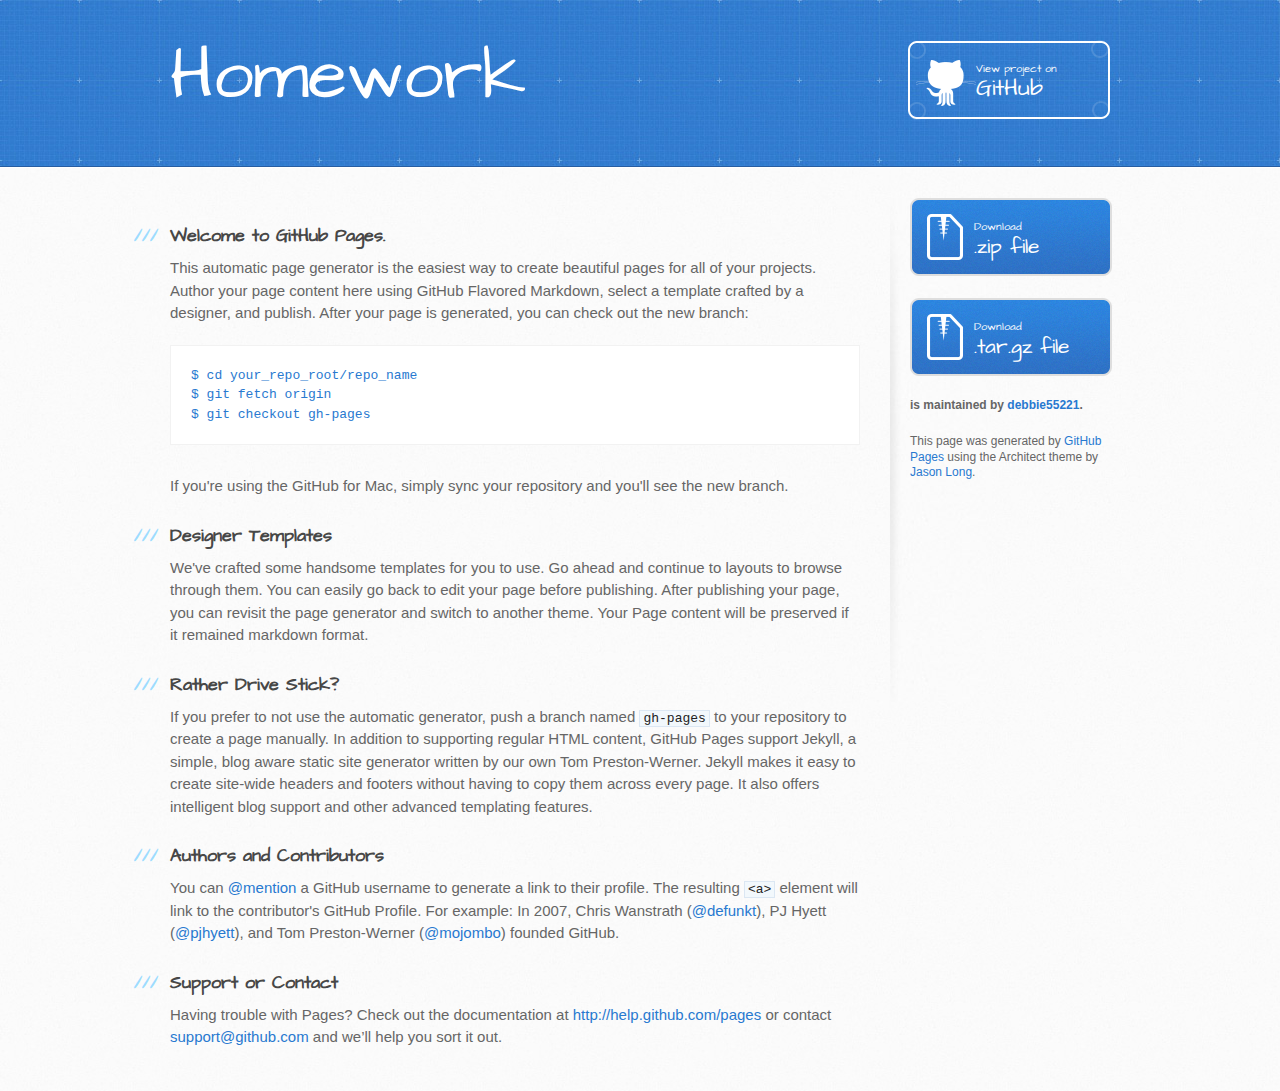
==== index.html @ a35233fd "Create gh-pages branch via GitHub" ====
<!DOCTYPE html>
<html>
  <head>
    <meta charset='utf-8'>
    <meta http-equiv="X-UA-Compatible" content="chrome=1">
    <meta name="viewport" content="width=device-width, initial-scale=1, maximum-scale=1">
    <link href='https://fonts.googleapis.com/css?family=Architects+Daughter' rel='stylesheet' type='text/css'>
    <link rel="stylesheet" type="text/css" href="stylesheets/stylesheet.css" media="screen">
    <link rel="stylesheet" type="text/css" href="stylesheets/pygment_trac.css" media="screen">
    <link rel="stylesheet" type="text/css" href="stylesheets/print.css" media="print">

    <!--[if lt IE 9]>
    <script src="//html5shiv.googlecode.com/svn/trunk/html5.js"></script>
    <![endif]-->

    <title>Homework by debbie55221</title>
  </head>

  <body>
    <header>
      <div class="inner">
        <h1>Homework</h1>
        <h2></h2>
        <a href="https://github.com/debbie55221/homework" class="button"><small>View project on</small> GitHub</a>
      </div>
    </header>

    <div id="content-wrapper">
      <div class="inner clearfix">
        <section id="main-content">
          <h3>
<a name="welcome-to-github-pages" class="anchor" href="#welcome-to-github-pages"><span class="octicon octicon-link"></span></a>Welcome to GitHub Pages.</h3>

<p>This automatic page generator is the easiest way to create beautiful pages for all of your projects. Author your page content here using GitHub Flavored Markdown, select a template crafted by a designer, and publish. After your page is generated, you can check out the new branch:</p>

<pre><code>$ cd your_repo_root/repo_name
$ git fetch origin
$ git checkout gh-pages
</code></pre>

<p>If you're using the GitHub for Mac, simply sync your repository and you'll see the new branch.</p>

<h3>
<a name="designer-templates" class="anchor" href="#designer-templates"><span class="octicon octicon-link"></span></a>Designer Templates</h3>

<p>We've crafted some handsome templates for you to use. Go ahead and continue to layouts to browse through them. You can easily go back to edit your page before publishing. After publishing your page, you can revisit the page generator and switch to another theme. Your Page content will be preserved if it remained markdown format.</p>

<h3>
<a name="rather-drive-stick" class="anchor" href="#rather-drive-stick"><span class="octicon octicon-link"></span></a>Rather Drive Stick?</h3>

<p>If you prefer to not use the automatic generator, push a branch named <code>gh-pages</code> to your repository to create a page manually. In addition to supporting regular HTML content, GitHub Pages support Jekyll, a simple, blog aware static site generator written by our own Tom Preston-Werner. Jekyll makes it easy to create site-wide headers and footers without having to copy them across every page. It also offers intelligent blog support and other advanced templating features.</p>

<h3>
<a name="authors-and-contributors" class="anchor" href="#authors-and-contributors"><span class="octicon octicon-link"></span></a>Authors and Contributors</h3>

<p>You can <a href="https://github.com/blog/821" class="user-mention">@mention</a> a GitHub username to generate a link to their profile. The resulting <code>&lt;a&gt;</code> element will link to the contributor's GitHub Profile. For example: In 2007, Chris Wanstrath (<a href="https://github.com/defunkt" class="user-mention">@defunkt</a>), PJ Hyett (<a href="https://github.com/pjhyett" class="user-mention">@pjhyett</a>), and Tom Preston-Werner (<a href="https://github.com/mojombo" class="user-mention">@mojombo</a>) founded GitHub.</p>

<h3>
<a name="support-or-contact" class="anchor" href="#support-or-contact"><span class="octicon octicon-link"></span></a>Support or Contact</h3>

<p>Having trouble with Pages? Check out the documentation at <a href="http://help.github.com/pages">http://help.github.com/pages</a> or contact <a href="mailto:support@github.com">support@github.com</a> and we’ll help you sort it out.</p>
        </section>

        <aside id="sidebar">
          <a href="https://github.com/debbie55221/homework/zipball/master" class="button">
            <small>Download</small>
            .zip file
          </a>
          <a href="https://github.com/debbie55221/homework/tarball/master" class="button">
            <small>Download</small>
            .tar.gz file
          </a>

          <p class="repo-owner"><a href="https://github.com/debbie55221/homework"></a> is maintained by <a href="https://github.com/debbie55221">debbie55221</a>.</p>

          <p>This page was generated by <a href="https://pages.github.com">GitHub Pages</a> using the Architect theme by <a href="https://twitter.com/jasonlong">Jason Long</a>.</p>
        </aside>
      </div>
    </div>

  
  </body>
</html>
---- stylesheets/stylesheet.css ----
/* http://meyerweb.com/eric/tools/css/reset/
   v2.0 | 20110126
   License: none (public domain)
*/
html, body, div, span, applet, object, iframe,
h1, h2, h3, h4, h5, h6, p, blockquote, pre,
a, abbr, acronym, address, big, cite, code,
del, dfn, em, img, ins, kbd, q, s, samp,
small, strike, strong, sub, sup, tt, var,
b, u, i, center,
dl, dt, dd, ol, ul, li,
fieldset, form, label, legend,
table, caption, tbody, tfoot, thead, tr, th, td,
article, aside, canvas, details, embed,
figure, figcaption, footer, header, hgroup,
menu, nav, output, ruby, section, summary,
time, mark, audio, video {
	margin: 0;
	padding: 0;
	border: 0;
	font-size: 100%;
	font: inherit;
	vertical-align: baseline;
}
/* HTML5 display-role reset for older browsers */
article, aside, details, figcaption, figure,
footer, header, hgroup, menu, nav, section {
	display: block;
}
body {
	line-height: 1;
}
ol, ul {
	list-style: none;
}
blockquote, q {
	quotes: none;
}
blockquote:before, blockquote:after,
q:before, q:after {
	content: '';
	content: none;
}
table {
	border-collapse: collapse;
	border-spacing: 0;
}

/* LAYOUT STYLES */
body {
  font-size: 15px;
  line-height: 1.5;
  background: #fafafa url(../images/body-bg.jpg) 0 0 repeat;
  font-family: 'Helvetica Neue', Helvetica, Arial, serif;
  font-weight: 400;
  color: #666;
}

a {
  color: #2879d0;
}
a:hover {
  color: #2268b2;
}

header {
  padding-top: 40px;
  padding-bottom: 40px;
  font-family: 'Architects Daughter', 'Helvetica Neue', Helvetica, Arial, serif;
  background: #2e7bcf url(../images/header-bg.jpg) 0 0 repeat-x;
  border-bottom: solid 1px #275da1;
}

header h1 {
  letter-spacing: -1px;
  font-size: 72px;
  color: #fff;
  line-height: 1;
  margin-bottom: 0.2em;
  width: 540px;
}

header h2 {
  font-size: 26px;
  color: #9ddcff;
  font-weight: normal;
  line-height: 1.3;
  width: 540px;
  letter-spacing: 0;
}

.inner {
  position: relative;
  width: 940px;
  margin: 0 auto;
}

#content-wrapper {
  border-top: solid 1px #fff;
  padding-top: 30px;
}

#main-content {
  width: 690px;
  float: left;
}

#main-content img {
  max-width: 100%;
}

aside#sidebar {
  width: 200px;
  padding-left: 20px;
  min-height: 504px;
  float: right;
  background: transparent url(../images/sidebar-bg.jpg) 0 0 no-repeat;
  font-size: 12px;
  line-height: 1.3;
}

aside#sidebar p.repo-owner,
aside#sidebar p.repo-owner a {
  font-weight: bold;
}

#downloads {
  margin-bottom: 40px;
}

a.button {
  width: 134px;
  height: 58px;
  line-height: 1.2;
  font-size: 23px;
  color: #fff;
  padding-left: 68px;
  padding-top: 22px;
  font-family: 'Architects Daughter', 'Helvetica Neue', Helvetica, Arial, serif;
}
a.button small {
  display: block;
  font-size: 11px;
}
header a.button {
  position: absolute;
  right: 0;
  top: 0;
  background: transparent url(../images/github-button.png) 0 0 no-repeat;
}
aside a.button {
  width: 138px;
  padding-left: 64px;
  display: block;
  background: transparent url(../images/download-button.png) 0 0 no-repeat;
  margin-bottom: 20px;
  font-size: 21px;
}

code, pre {
  font-family: Monaco, "Bitstream Vera Sans Mono", "Lucida Console", Terminal, monospace;
  color: #222;
  margin-bottom: 30px;
  font-size: 13px;
}

code {
  background-color: #f2f8fc;
  border: solid 1px #dbe7f3;
  padding: 0 3px;
}

pre {
  padding: 20px;
  background: #fff;
  text-shadow: none;
  overflow: auto;
  border: solid 1px #f2f2f2;
}
pre code {
  color: #2879d0;
  background-color: #fff;
  border: none;
  padding: 0;
}

ul, ol, dl {
  margin-bottom: 20px;
}


/* COMMON STYLES */

hr {
  height: 0;
  margin-top: 1em;
  margin-bottom: 1em;
  border: 0;
  border-top: solid 1px #ddd;
}

table {
  width: 100%;
  border: 1px solid #ebebeb;
}

th {
  font-weight: 500;
}

td {
  border: 1px solid #ebebeb;
  text-align: center;
  font-weight: 300;
}

form {
  background: #f2f2f2;
  padding: 20px;

}


/* GENERAL ELEMENT TYPE STYLES */

#main-content h1 {
  font-family: 'Architects Daughter', 'Helvetica Neue', Helvetica, Arial, serif;
  font-size: 2.8em;
  letter-spacing: -1px;
  color: #474747;
}

#main-content h1:before {
  content: "/";
  color: #9ddcff;
  padding-right: 0.3em;
  margin-left: -0.9em;
}

#main-content h2 {
  font-family: 'Architects Daughter', 'Helvetica Neue', Helvetica, Arial, serif;
  font-size: 22px;
  font-weight: bold;
  margin-bottom: 8px;
  color: #474747;
}
#main-content h2:before {
  content: "//";
  color: #9ddcff;
  padding-right: 0.3em;
  margin-left: -1.5em;
}

#main-content h3 {
  font-family: 'Architects Daughter', 'Helvetica Neue', Helvetica, Arial, serif;
  font-size: 18px;
  font-weight: bold;
  margin-top: 24px;
  margin-bottom: 8px;
  color: #474747;
}

#main-content h3:before {
  content: "///";
  color: #9ddcff;
  padding-right: 0.3em;
  margin-left: -2em;
}

#main-content h4 {
  font-family: 'Architects Daughter', 'Helvetica Neue', Helvetica, Arial, serif;
  font-size: 15px;
  font-weight: bold;
  color: #474747;
}

h4:before {
  content: "////";
  color: #9ddcff;
  padding-right: 0.3em;
  margin-left: -2.8em;
}

#main-content h5 {
  font-family: 'Architects Daughter', 'Helvetica Neue', Helvetica, Arial, serif;
  font-size: 14px;
  color: #474747;
}
h5:before {
  content: "/////";
  color: #9ddcff;
  padding-right: 0.3em;
  margin-left: -3.2em;
}

#main-content h6 {
  font-family: 'Architects Daughter', 'Helvetica Neue', Helvetica, Arial, serif;
  font-size: .8em;
  color: #474747;
}
h6:before {
  content: "//////";
  color: #9ddcff;
  padding-right: 0.3em;
  margin-left: -3.7em;
}

p {
  margin-bottom: 20px;
}

a {
  text-decoration: none;
}

p a {
  font-weight: 400;
}

blockquote {
  font-size: 1.6em;
  border-left: 10px solid #e9e9e9;
  margin-bottom: 20px;
  padding: 0 0 0 30px;
}

ul {
  list-style: disc inside;
  padding-left: 20px;
}

ol {
  list-style: decimal inside;
  padding-left: 3px;
}

dl dd {
  font-style: italic;
  font-weight: 100;
}

footer {
  background: transparent url('../images/hr.png') 0 0 no-repeat;
  margin-top: 40px;
  padding-top: 20px;
  padding-bottom: 30px;
  font-size: 13px;
  color: #aaa;
}

footer a {
  color: #666;
}
footer a:hover {
  color: #444;
}

/* MISC */
.clearfix:after {
  clear: both;
  content: '.';
  display: block;
  visibility: hidden;
  height: 0;
}

.clearfix {display: inline-block;}
* html .clearfix {height: 1%;}
.clearfix {display: block;}

/* #Media Queries
================================================== */

/* Smaller than standard 960 (devices and browsers) */
@media only screen and (max-width: 959px) {}

/* Tablet Portrait size to standard 960 (devices and browsers) */
@media only screen and (min-width: 768px) and (max-width: 959px) {
  .inner {
    width: 740px;
  }
  header h1, header h2 {
    width: 340px;
  }
  header h1 {
    font-size: 60px;
  }
  header h2 {
    font-size: 30px;
  }
  #main-content {
    width: 490px;
  }
  #main-content h1:before,
  #main-content h2:before,
  #main-content h3:before,
  #main-content h4:before,
  #main-content h5:before,
  #main-content h6:before {
    content: none;
    padding-right: 0;
    margin-left: 0;
  }
}

/* All Mobile Sizes (devices and browser) */
@media only screen and (max-width: 767px) {
  .inner {
    width: 93%;
  }
  header {
    padding: 20px 0;
  }
  header .inner {
    position: relative;
  }
  header h1, header h2 {
    width: 100%;
  }
  header h1 {
    font-size: 48px;
  }
  header h2 {
    font-size: 24px;
  }
  header a.button {
    background-image: none;
    width: auto;
    height: auto;
    display: inline-block;
    margin-top: 15px;
    padding: 5px 10px;
    position: relative;
    text-align: center;
    font-size: 13px;
    line-height: 1;
    background-color: #9ddcff;
    color: #2879d0;
    -moz-border-radius: 5px;
    -webkit-border-radius: 5px;
    border-radius: 5px;
  }
  header a.button small {
    font-size: 13px;
    display: inline;
  }
  #main-content,
  aside#sidebar {
    float: none;
    width: 100% ! important;
  }
  aside#sidebar {
    background-image: none;
    margin-top: 20px;
    border-top: solid 1px #ddd;
    padding: 20px 0;
    min-height: 0;
  }
  aside#sidebar a.button {
    display: none;
  }
  #main-content h1:before,
  #main-content h2:before,
  #main-content h3:before,
  #main-content h4:before,
  #main-content h5:before,
  #main-content h6:before {
    content: none;
    padding-right: 0;
    margin-left: 0;
  }
}

/* Mobile Landscape Size to Tablet Portrait (devices and browsers) */
@media only screen and (min-width: 480px) and (max-width: 767px) {}

/* Mobile Portrait Size to Mobile Landscape Size (devices and browsers) */
@media only screen and (max-width: 479px) {}
---- stylesheets/pygment_trac.css ----
.highlight  { background: #ffffff; }
.highlight .c { color: #999988; font-style: italic } /* Comment */
.highlight .err { color: #a61717; background-color: #e3d2d2 } /* Error */
.highlight .k { font-weight: bold } /* Keyword */
.highlight .o { font-weight: bold } /* Operator */
.highlight .cm { color: #999988; font-style: italic } /* Comment.Multiline */
.highlight .cp { color: #999999; font-weight: bold } /* Comment.Preproc */
.highlight .c1 { color: #999988; font-style: italic } /* Comment.Single */
.highlight .cs { color: #999999; font-weight: bold; font-style: italic } /* Comment.Special */
.highlight .gd { color: #000000; background-color: #ffdddd } /* Generic.Deleted */
.highlight .gd .x { color: #000000; background-color: #ffaaaa } /* Generic.Deleted.Specific */
.highlight .ge { font-style: italic } /* Generic.Emph */
.highlight .gr { color: #aa0000 } /* Generic.Error */
.highlight .gh { color: #999999 } /* Generic.Heading */
.highlight .gi { color: #000000; background-color: #ddffdd } /* Generic.Inserted */
.highlight .gi .x { color: #000000; background-color: #aaffaa } /* Generic.Inserted.Specific */
.highlight .go { color: #888888 } /* Generic.Output */
.highlight .gp { color: #555555 } /* Generic.Prompt */
.highlight .gs { font-weight: bold } /* Generic.Strong */
.highlight .gu { color: #800080; font-weight: bold; } /* Generic.Subheading */
.highlight .gt { color: #aa0000 } /* Generic.Traceback */
.highlight .kc { font-weight: bold } /* Keyword.Constant */
.highlight .kd { font-weight: bold } /* Keyword.Declaration */
.highlight .kn { font-weight: bold } /* Keyword.Namespace */
.highlight .kp { font-weight: bold } /* Keyword.Pseudo */
.highlight .kr { font-weight: bold } /* Keyword.Reserved */
.highlight .kt { color: #445588; font-weight: bold } /* Keyword.Type */
.highlight .m { color: #009999 } /* Literal.Number */
.highlight .s { color: #d14 } /* Literal.String */
.highlight .na { color: #008080 } /* Name.Attribute */
.highlight .nb { color: #0086B3 } /* Name.Builtin */
.highlight .nc { color: #445588; font-weight: bold } /* Name.Class */
.highlight .no { color: #008080 } /* Name.Constant */
.highlight .ni { color: #800080 } /* Name.Entity */
.highlight .ne { color: #990000; font-weight: bold } /* Name.Exception */
.highlight .nf { color: #990000; font-weight: bold } /* Name.Function */
.highlight .nn { color: #555555 } /* Name.Namespace */
.highlight .nt { color: #000080 } /* Name.Tag */
.highlight .nv { color: #008080 } /* Name.Variable */
.highlight .ow { font-weight: bold } /* Operator.Word */
.highlight .w { color: #bbbbbb } /* Text.Whitespace */
.highlight .mf { color: #009999 } /* Literal.Number.Float */
.highlight .mh { color: #009999 } /* Literal.Number.Hex */
.highlight .mi { color: #009999 } /* Literal.Number.Integer */
.highlight .mo { color: #009999 } /* Literal.Number.Oct */
.highlight .sb { color: #d14 } /* Literal.String.Backtick */
.highlight .sc { color: #d14 } /* Literal.String.Char */
.highlight .sd { color: #d14 } /* Literal.String.Doc */
.highlight .s2 { color: #d14 } /* Literal.String.Double */
.highlight .se { color: #d14 } /* Literal.String.Escape */
.highlight .sh { color: #d14 } /* Literal.String.Heredoc */
.highlight .si { color: #d14 } /* Literal.String.Interpol */
.highlight .sx { color: #d14 } /* Literal.String.Other */
.highlight .sr { color: #009926 } /* Literal.String.Regex */
.highlight .s1 { color: #d14 } /* Literal.String.Single */
.highlight .ss { color: #990073 } /* Literal.String.Symbol */
.highlight .bp { color: #999999 } /* Name.Builtin.Pseudo */
.highlight .vc { color: #008080 } /* Name.Variable.Class */
.highlight .vg { color: #008080 } /* Name.Variable.Global */
.highlight .vi { color: #008080 } /* Name.Variable.Instance */
.highlight .il { color: #009999 } /* Literal.Number.Integer.Long */

.type-csharp .highlight .k { color: #0000FF }
.type-csharp .highlight .kt { color: #0000FF }
.type-csharp .highlight .nf { color: #000000; font-weight: normal }
.type-csharp .highlight .nc { color: #2B91AF }
.type-csharp .highlight .nn { color: #000000 }
.type-csharp .highlight .s { color: #A31515 }
.type-csharp .highlight .sc { color: #A31515 }
---- stylesheets/print.css ----
html, body, div, span, applet, object, iframe,
h1, h2, h3, h4, h5, h6, p, blockquote, pre,
a, abbr, acronym, address, big, cite, code,
del, dfn, em, img, ins, kbd, q, s, samp,
small, strike, strong, sub, sup, tt, var,
b, u, i, center,
dl, dt, dd, ol, ul, li,
fieldset, form, label, legend,
table, caption, tbody, tfoot, thead, tr, th, td,
article, aside, canvas, details, embed, 
figure, figcaption, footer, header, hgroup, 
menu, nav, output, ruby, section, summary,
time, mark, audio, video {
  margin: 0;
  padding: 0;
  border: 0;
  font-size: 100%;
  font: inherit;
  vertical-align: baseline;
}
/* HTML5 display-role reset for older browsers */
article, aside, details, figcaption, figure, 
footer, header, hgroup, menu, nav, section {
  display: block;
}
body {
  line-height: 1;
}
ol, ul {
  list-style: none;
}
blockquote, q {
  quotes: none;
}
blockquote:before, blockquote:after,
q:before, q:after {
  content: '';
  content: none;
}
table {
  border-collapse: collapse;
  border-spacing: 0;
}
body {
  font-size: 13px;
  line-height: 1.5; 
  font-family: 'Helvetica Neue', Helvetica, Arial, serif;
  color: #000;
}

a {
  color: #d5000d;
  font-weight: bold;
}

header {
  padding-top: 35px;
  padding-bottom: 10px;
}

header h1 {
  font-weight: bold;
  letter-spacing: -1px;
  font-size: 48px;
  color: #303030;
  line-height: 1.2;
}

header h2 {
  letter-spacing: -1px;
  font-size: 24px;
  color: #aaa;
  font-weight: normal;
  line-height: 1.3;
}
#downloads {
  display: none;
}
#main_content {
  padding-top: 20px;
}

code, pre {
  font-family: Monaco, "Bitstream Vera Sans Mono", "Lucida Console", Terminal;
  color: #222;
  margin-bottom: 30px;
  font-size: 12px;
}

code {
  padding: 0 3px;
}

pre {
  border: solid 1px #ddd;
  padding: 20px;
  overflow: auto;
}
pre code {
  padding: 0;
}

ul, ol, dl {
  margin-bottom: 20px;
}


/* COMMON STYLES */

table {
  width: 100%;
  border: 1px solid #ebebeb;
}

th {
  font-weight: 500;
}

td {
  border: 1px solid #ebebeb;
  text-align: center; 
  font-weight: 300;
}

form {
  background: #f2f2f2;
  padding: 20px;
  
}


/* GENERAL ELEMENT TYPE STYLES */

h1 {
  font-size: 2.8em;
} 

h2 {
  font-size: 22px;
  font-weight: bold;
  color: #303030;
  margin-bottom: 8px;
} 

h3 {
  color: #d5000d;
  font-size: 18px;
  font-weight: bold;
  margin-bottom: 8px;
} 
 
h4 {
  font-size: 16px;
  color: #303030;
  font-weight: bold;
} 

h5 {
  font-size: 1em;
  color: #303030;
} 

h6 {
  font-size: .8em;
  color: #303030;
} 

p {
  font-weight: 300;
  margin-bottom: 20px;
}
 
a {
  text-decoration: none;
}

p a {
  font-weight: 400;
}

blockquote {
  font-size: 1.6em;
  border-left: 10px solid #e9e9e9;
  margin-bottom: 20px;
  padding: 0 0 0 30px;
}

ul li {
  list-style: disc inside;
  padding-left: 20px;
}

ol li {
  list-style: decimal inside;
  padding-left: 3px;
}

dl dd {
  font-style: italic;
  font-weight: 100;
}

footer {
  margin-top: 40px;
  padding-top: 20px;
  padding-bottom: 30px;
  font-size: 13px;
  color: #aaa;
}

footer a {
  color: #666;
}

/* MISC */
.clearfix:after {
  clear: both;
  content: '.';
  display: block;
  visibility: hidden;
  height: 0;
}

.clearfix {display: inline-block;}
* html .clearfix {height: 1%;}
.clearfix {display: block;}
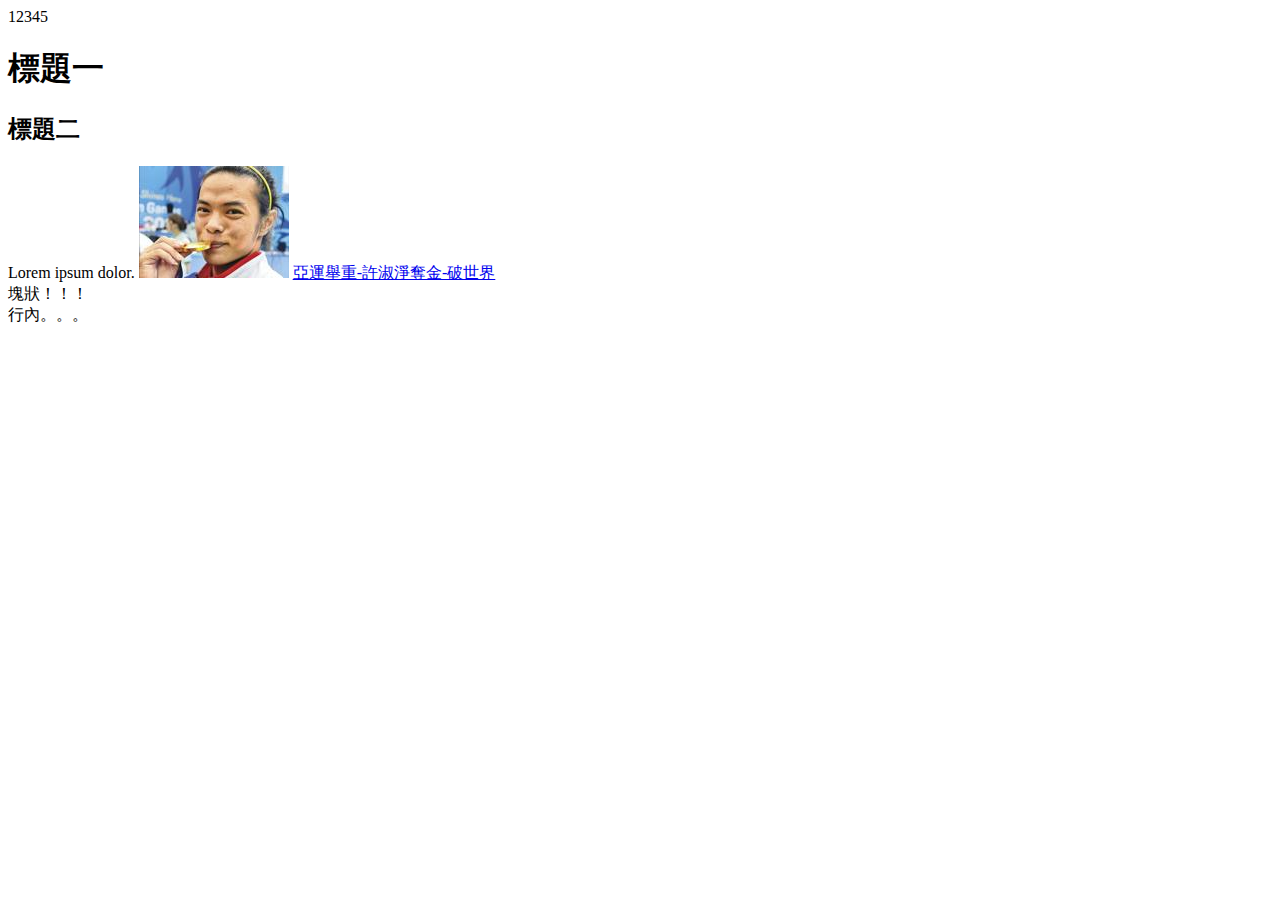
==== commit 91f8a389: "update hw1.html" ====
--- a/index.html
+++ b/index.html
@@ -1,83 +1,22 @@
 <!DOCTYPE html>
-<html>
-  <head>
-    <meta charset='utf-8'>
-    <meta http-equiv="X-UA-Compatible" content="chrome=1">
-    <meta name="viewport" content="width=device-width, initial-scale=1, maximum-scale=1">
-    <link href='https://fonts.googleapis.com/css?family=Architects+Daughter' rel='stylesheet' type='text/css'>
-    <link rel="stylesheet" type="text/css" href="stylesheets/stylesheet.css" media="screen">
-    <link rel="stylesheet" type="text/css" href="stylesheets/pygment_trac.css" media="screen">
-    <link rel="stylesheet" type="text/css" href="stylesheets/print.css" media="print">
-
-    <!--[if lt IE 9]>
-    <script src="//html5shiv.googlecode.com/svn/trunk/html5.js"></script>
-    <![endif]-->
-
-    <title>Homework by debbie55221</title>
-  </head>
-
-  <body>
-    <header>
-      <div class="inner">
-        <h1>Homework</h1>
-        <h2></h2>
-        <a href="https://github.com/debbie55221/homework" class="button"><small>View project on</small> GitHub</a>
-      </div>
-    </header>
-
-    <div id="content-wrapper">
-      <div class="inner clearfix">
-        <section id="main-content">
-          <h3>
-<a name="welcome-to-github-pages" class="anchor" href="#welcome-to-github-pages"><span class="octicon octicon-link"></span></a>Welcome to GitHub Pages.</h3>
-
-<p>This automatic page generator is the easiest way to create beautiful pages for all of your projects. Author your page content here using GitHub Flavored Markdown, select a template crafted by a designer, and publish. After your page is generated, you can check out the new branch:</p>
-
-<pre><code>$ cd your_repo_root/repo_name
-$ git fetch origin
-$ git checkout gh-pages
-</code></pre>
-
-<p>If you're using the GitHub for Mac, simply sync your repository and you'll see the new branch.</p>
-
-<h3>
-<a name="designer-templates" class="anchor" href="#designer-templates"><span class="octicon octicon-link"></span></a>Designer Templates</h3>
-
-<p>We've crafted some handsome templates for you to use. Go ahead and continue to layouts to browse through them. You can easily go back to edit your page before publishing. After publishing your page, you can revisit the page generator and switch to another theme. Your Page content will be preserved if it remained markdown format.</p>
-
-<h3>
-<a name="rather-drive-stick" class="anchor" href="#rather-drive-stick"><span class="octicon octicon-link"></span></a>Rather Drive Stick?</h3>
-
-<p>If you prefer to not use the automatic generator, push a branch named <code>gh-pages</code> to your repository to create a page manually. In addition to supporting regular HTML content, GitHub Pages support Jekyll, a simple, blog aware static site generator written by our own Tom Preston-Werner. Jekyll makes it easy to create site-wide headers and footers without having to copy them across every page. It also offers intelligent blog support and other advanced templating features.</p>
-
-<h3>
-<a name="authors-and-contributors" class="anchor" href="#authors-and-contributors"><span class="octicon octicon-link"></span></a>Authors and Contributors</h3>
-
-<p>You can <a href="https://github.com/blog/821" class="user-mention">@mention</a> a GitHub username to generate a link to their profile. The resulting <code>&lt;a&gt;</code> element will link to the contributor's GitHub Profile. For example: In 2007, Chris Wanstrath (<a href="https://github.com/defunkt" class="user-mention">@defunkt</a>), PJ Hyett (<a href="https://github.com/pjhyett" class="user-mention">@pjhyett</a>), and Tom Preston-Werner (<a href="https://github.com/mojombo" class="user-mention">@mojombo</a>) founded GitHub.</p>
-
-<h3>
-<a name="support-or-contact" class="anchor" href="#support-or-contact"><span class="octicon octicon-link"></span></a>Support or Contact</h3>
-
-<p>Having trouble with Pages? Check out the documentation at <a href="http://help.github.com/pages">http://help.github.com/pages</a> or contact <a href="mailto:support@github.com">support@github.com</a> and we’ll help you sort it out.</p>
-        </section>
-
-        <aside id="sidebar">
-          <a href="https://github.com/debbie55221/homework/zipball/master" class="button">
-            <small>Download</small>
-            .zip file
-          </a>
-          <a href="https://github.com/debbie55221/homework/tarball/master" class="button">
-            <small>Download</small>
-            .tar.gz file
-          </a>
-
-          <p class="repo-owner"><a href="https://github.com/debbie55221/homework"></a> is maintained by <a href="https://github.com/debbie55221">debbie55221</a>.</p>
-
-          <p>This page was generated by <a href="https://pages.github.com">GitHub Pages</a> using the Architect theme by <a href="https://twitter.com/jasonlong">Jason Long</a>.</p>
-        </aside>
-      </div>
-    </div>
-
-  
-  </body>
-</html>
+<html lang="en">
+<head>
+	<meta charset="UTF-8">
+	<title>Document</title> 
+    <link rel="stylesheet" href="css/all.css">
+</head>
+<body>
+12345
+	 <h1>標題一</h1>
+	 <h2>標題二</h2>
+	 <h3></h3>
+	 <h4></h4>
+	 Lorem ipsum dolor.
+	 <img src="images/test.jpg" alt="">
+	 <a href="https://tw.news.yahoo.com/lightbox/%E4%BA%9E%E9%81%8B%E8%88%89%E9%87%8D-%E8%A8%B1%E6%B7%91%E6%B7%A8%E5%A5%AA%E9%87%91-%E7%A0%B4%E4%B8%96%E7%95%8C-photo-221112173--spt.html">亞運舉重-許淑淨奪金-破世界</a>
+	 
+	 <div>塊狀！！！</div>   
+	 <span>行內。。。</span> 
+	 <h2 class="one"></h2>
+</body>
+</html>